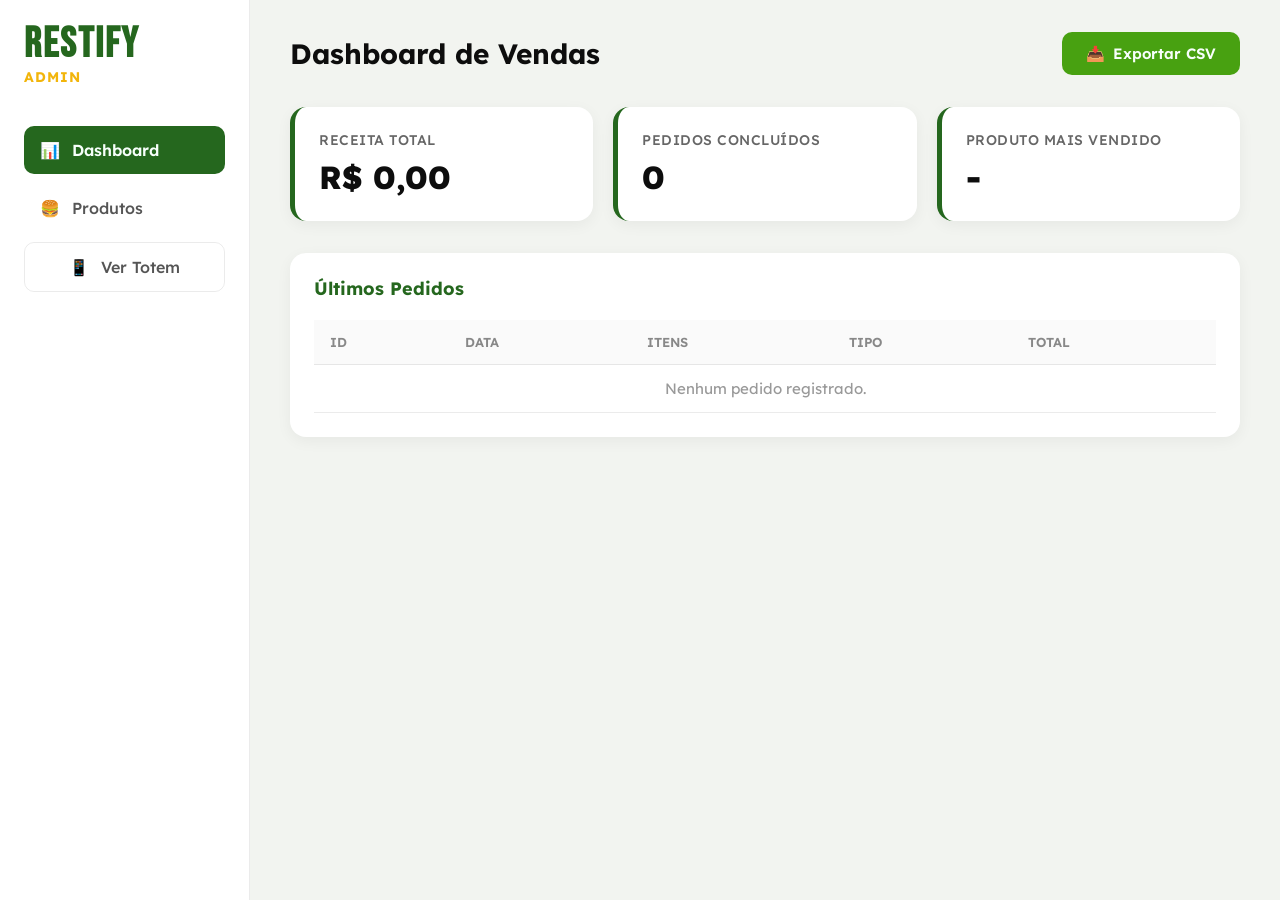
==== SaaS FastFood/admin_screen/index.html @ 72800c1c "Initial Upload Restify" ====
<!DOCTYPE html>
<html lang="pt-BR">
<head>
  <meta charset="UTF-8">
  <meta name="viewport" content="width=device-width,initial-scale=1,maximum-scale=1,user-scalable=no">
  <title>Restify — Administração</title>
  <link rel="preconnect" href="https://fonts.googleapis.com">
  <link rel="preconnect" href="https://fonts.gstatic.com" crossorigin>
  <link href="https://fonts.googleapis.com/css2?family=Lexend:wght@300;400;500;600;700;800;900&family=Bebas+Neue&display=swap" rel="stylesheet">
  <link rel="stylesheet" href="style.css">
</head>
<body>

  <!-- SIDEBAR -->
  <aside class="sidebar">
    <div class="brand">
      <h1>RESTIFY</h1>
      <span>Admin</span>
    </div>
    <nav class="nav-menu">
      <button class="nav-link active" data-target="dashboard">
        <span class="icon">📊</span> Dashboard
      </button>
      <button class="nav-link" data-target="products">
        <span class="icon">🍔</span> Produtos
      </button>
      <!-- Return to totem button -->
      <a href="../index.html" class="nav-link btn-return">
        <span class="icon">📱</span> Ver Totem
      </a>
    </nav>
  </aside>

  <!-- MAIN CONTENT -->
  <main class="main-content">
    
    <!-- DASHBOARD VIEW -->
    <section id="view-dashboard" class="view active">
      <div class="header-bar">
        <h2>Dashboard de Vendas</h2>
        <button id="btn-export-csv" class="btn btn-primary">
          <span class="icon">📥</span> Exportar CSV
        </button>
      </div>

      <div class="metrics-grid">
        <div class="metric-card">
          <h3>Receita Total</h3>
          <div class="value" id="metric-revenue">R$ 0,00</div>
        </div>
        <div class="metric-card">
          <h3>Pedidos Concluídos</h3>
          <div class="value" id="metric-orders">0</div>
        </div>
        <div class="metric-card">
          <h3>Produto Mais Vendido</h3>
          <div class="value" id="metric-top-product">-</div>
        </div>
      </div>

      <div class="recent-orders-card">
        <h3>Últimos Pedidos</h3>
        <div class="table-responsive">
          <table class="table">
            <thead>
              <tr>
                <th>ID</th>
                <th>Data</th>
                <th>Itens</th>
                <th>Tipo</th>
                <th>Total</th>
              </tr>
            </thead>
            <tbody id="orders-table-body">
              <!-- Orders injected here -->
            </tbody>
          </table>
        </div>
      </div>
    </section>

    <!-- PRODUCTS VIEW -->
    <section id="view-products" class="view">
      <div class="header-bar">
        <h2>Gerenciar Produtos</h2>
        <button id="btn-new-product" class="btn btn-primary">
          <span class="icon">➕</span> Novo Produto
        </button>
      </div>

      <div class="products-admin-grid" id="products-admin-grid">
        <!-- Products injected here -->
      </div>
    </section>

  </main>

  <!-- MODAL: ADD/EDIT PRODUCT -->
  <div class="modal-overlay" id="product-modal">
    <div class="modal-box">
      <div class="modal-header">
        <h3 id="modal-title">Novo Produto</h3>
        <button class="btn-close" id="btn-close-modal">✕</button>
      </div>
      <div class="modal-body">
        <form id="product-form">
          <input type="hidden" id="prod-id">
          
          <div class="form-group">
            <label for="prod-name">Nome do Produto</label>
            <input type="text" id="prod-name" required placeholder="Ex: X-Bacon Supremo">
          </div>

          <div class="form-row">
            <div class="form-group">
              <label for="prod-price">Preço (R$)</label>
              <input type="number" step="0.01" id="prod-price" required placeholder="0.00">
            </div>
            <div class="form-group">
              <label for="prod-cat">Categoria</label>
              <select id="prod-cat" required>
                <option value="comida">Comida (Lanches)</option>
                <option value="promos">Promoção</option>
                <option value="acomp">Acompanhamento</option>
                <option value="bebidas">Bebidas</option>
                <option value="sobremesas">Sobremesas</option>
              </select>
            </div>
          </div>

          <div class="form-group">
            <label for="prod-img">URL da Imagem</label>
            <input type="url" id="prod-img" required placeholder="https://exemplo.com/imagem.jpg">
            <small>Dica: Use imagens do Unsplash ou de um CDN.</small>
          </div>
          
          <div class="image-preview" id="image-preview">
            <span>Pré-visualização</span>
          </div>

        </form>
      </div>
      <div class="modal-footer">
        <button class="btn btn-secondary" id="btn-cancel-modal">Cancelar</button>
        <button class="btn btn-primary" id="btn-save-product" form="product-form">Salvar Produto</button>
      </div>
    </div>
  </div>

  <script src="admin.js"></script>
</body>
</html>
---- SaaS FastFood/admin_screen/style.css ----
:root {
  --primary: #25671E;
  --secondary: #48A111;
  --support: #F2B50B;
  --white: #F7FFFB;
  --black: #0D0D0D;
  --support2: #335130;
  --bg: #f2f4f0;
  --card: #fff;
  --border: rgba(0,0,0,.08);
  --font: 'Lexend', sans-serif;
  --logo: 'Bebas Neue', sans-serif;
  --radius: 16px;
  --radius-sm: 10px;
  --shadow: 0 4px 15px rgba(0,0,0,.05);
}

*, *::before, *::after {
  margin: 0;
  padding: 0;
  box-sizing: border-box;
}

body {
  font-family: var(--font);
  background: var(--bg);
  color: var(--black);
  display: flex;
  height: 100vh;
  overflow: hidden;
}

button {
  font-family: var(--font);
  cursor: pointer;
  border: none;
  outline: none;
}

/* SIDEBAR */
.sidebar {
  width: 250px;
  background: var(--card);
  border-right: 1px solid var(--border);
  display: flex;
  flex-direction: column;
  padding: 24px;
}

.brand {
  margin-bottom: 40px;
}

.brand h1 {
  font-family: var(--logo);
  color: var(--primary);
  font-size: 42px;
  letter-spacing: 2px;
  line-height: 1;
}

.brand span {
  font-size: 14px;
  color: var(--support);
  font-weight: 700;
  text-transform: uppercase;
  letter-spacing: 1px;
}

.nav-menu {
  display: flex;
  flex-direction: column;
  gap: 10px;
}

.nav-link {
  display: flex;
  align-items: center;
  gap: 12px;
  padding: 14px 16px;
  border-radius: var(--radius-sm);
  background: transparent;
  color: #555;
  font-size: 16px;
  font-weight: 500;
  text-align: left;
  transition: .2s;
  text-decoration: none;
}

.nav-link:hover:not(.active) {
  background: rgba(37, 103, 30, .05);
  color: var(--primary);
}

.nav-link.active {
  background: var(--primary);
  color: var(--white);
  font-weight: 600;
}

.btn-return {
  margin-top: auto;
  border: 1px solid var(--border);
  justify-content: center;
}

.btn-return:hover {
  background: var(--black) !important;
  color: var(--white) !important;
}

/* MAIN CONTENT */
.main-content {
  flex: 1;
  overflow-y: auto;
  padding: 32px 40px;
  background: var(--bg);
}

.view {
  display: none;
  animation: fadeIn 0.4s ease forwards;
}

.view.active {
  display: block;
}

@keyframes fadeIn {
  from { opacity: 0; transform: translateY(10px); }
  to { opacity: 1; transform: translateY(0); }
}

.header-bar {
  display: flex;
  justify-content: space-between;
  align-items: center;
  margin-bottom: 32px;
}

.header-bar h2 {
  font-size: 28px;
  color: var(--black);
}

.btn {
  padding: 12px 24px;
  border-radius: var(--radius-sm);
  font-size: 15px;
  font-weight: 600;
  display: inline-flex;
  align-items: center;
  gap: 8px;
  transition: 0.2s;
}

.btn-primary {
  background: var(--secondary);
  color: var(--white);
}

.btn-primary:hover {
  background: var(--primary);
  transform: translateY(-2px);
  box-shadow: 0 4px 10px rgba(72,161,17,.3);
}

.btn-secondary {
  background: #e0e0e0;
  color: var(--black);
}

.btn-secondary:hover {
  background: #ccc;
}

/* DASHBOARD METRICS */
.metrics-grid {
  display: grid;
  grid-template-columns: repeat(auto-fit, minmax(250px, 1fr));
  gap: 20px;
  margin-bottom: 32px;
}

.metric-card {
  background: var(--card);
  padding: 24px;
  border-radius: var(--radius);
  box-shadow: var(--shadow);
  border-left: 5px solid var(--primary);
}

.metric-card h3 {
  font-size: 14px;
  color: #666;
  font-weight: 500;
  margin-bottom: 8px;
  text-transform: uppercase;
  letter-spacing: 0.5px;
}

.metric-card .value {
  font-size: 32px;
  font-weight: 800;
  color: var(--black);
}

/* RECENT ORDERS TABLE */
.recent-orders-card {
  background: var(--card);
  padding: 24px;
  border-radius: var(--radius);
  box-shadow: var(--shadow);
}

.recent-orders-card h3 {
  margin-bottom: 20px;
  font-size: 18px;
  color: var(--primary);
}

.table-responsive {
  overflow-x: auto;
}

.table {
  width: 100%;
  border-collapse: collapse;
}

.table th, .table td {
  padding: 14px 16px;
  text-align: left;
  border-bottom: 1px solid var(--border);
}

.table th {
  font-size: 13px;
  color: #888;
  font-weight: 600;
  text-transform: uppercase;
  background: rgba(0,0,0,0.02);
}

.table td {
  font-size: 15px;
}

.table tr:hover td {
  background: rgba(37, 103, 30, .02);
}

.badge {
  padding: 4px 10px;
  border-radius: 50px;
  font-size: 12px;
  font-weight: 600;
  background: var(--primary);
  color: var(--white);
}

/* PRODUCTS GRID */
.products-admin-grid {
  display: grid;
  grid-template-columns: repeat(auto-fill, minmax(220px, 1fr));
  gap: 20px;
}

.p-card {
  background: var(--card);
  border-radius: var(--radius-sm);
  overflow: hidden;
  box-shadow: var(--shadow);
  position: relative;
  transition: .2s;
}

.p-card:hover {
  transform: translateY(-4px);
  box-shadow: 0 8px 20px rgba(0,0,0,.1);
}

.p-card img {
  width: 100%;
  height: 140px;
  object-fit: cover;
}

.p-card-info {
  padding: 16px;
}

.p-card-info h4 {
  font-size: 16px;
  margin-bottom: 4px;
}

.p-card-info .price {
  font-size: 18px;
  font-weight: 700;
  color: var(--primary);
  margin-bottom: 12px;
}

.p-card-actions {
  display: flex;
  gap: 8px;
}

.btn-small {
  flex: 1;
  padding: 8px;
  font-size: 13px;
  border-radius: 6px;
  font-weight: 600;
  transition: .15s;
}

.btn-edit {
  background: rgba(72,161,17,.1);
  color: var(--primary);
}

.btn-edit:hover { background: rgba(72,161,17,.2); }

.btn-delete {
  background: #fde8e8;
  color: #c0392b;
}

.btn-delete:hover { background: #f5c6c6; }

/* MODAL */
.modal-overlay {
  position: fixed;
  inset: 0;
  background: rgba(0,0,0,.6);
  backdrop-filter: blur(4px);
  display: flex;
  justify-content: center;
  align-items: center;
  z-index: 1000;
  opacity: 0;
  pointer-events: none;
  transition: .3s ease;
}

.modal-overlay.active {
  opacity: 1;
  pointer-events: all;
}

.modal-box {
  background: var(--card);
  width: 100%;
  max-width: 500px;
  border-radius: var(--radius);
  box-shadow: 0 10px 40px rgba(0,0,0,.2);
  transform: scale(0.95);
  transition: .3s ease;
  overflow: hidden;
  display: flex;
  flex-direction: column;
}

.modal-overlay.active .modal-box {
  transform: scale(1);
}

.modal-header {
  padding: 20px 24px;
  border-bottom: 1px solid var(--border);
  display: flex;
  justify-content: space-between;
  align-items: center;
}

.modal-header h3 {
  font-size: 20px;
  color: var(--primary);
}

.btn-close {
  background: transparent;
  font-size: 20px;
  color: #888;
}

.btn-close:hover {
  color: var(--black);
}

.modal-body {
  padding: 24px;
  overflow-y: auto;
  max-height: 60vh;
}

.form-group {
  margin-bottom: 16px;
}

.form-row {
  display: flex;
  gap: 16px;
}

.form-row .form-group {
  flex: 1;
}

label {
  display: block;
  font-size: 13px;
  font-weight: 600;
  color: #555;
  margin-bottom: 6px;
}

input, select {
  width: 100%;
  padding: 12px;
  border: 1px solid #ccc;
  border-radius: 8px;
  font-family: var(--font);
  font-size: 15px;
  transition: .2s;
  outline: none;
}

input:focus, select:focus {
  border-color: var(--primary);
  box-shadow: 0 0 0 3px rgba(72,161,17,.15);
}

small {
  display: block;
  font-size: 11px;
  color: #888;
  margin-top: 4px;
}

.image-preview {
  margin-top: 10px;
  width: 100%;
  height: 150px;
  background: #eee;
  border-radius: 8px;
  display: flex;
  justify-content: center;
  align-items: center;
  overflow: hidden;
  color: #aaa;
  font-size: 14px;
}

.image-preview img {
  width: 100%;
  height: 100%;
  object-fit: cover;
}

.modal-footer {
  padding: 16px 24px;
  border-top: 1px solid var(--border);
  display: flex;
  justify-content: flex-end;
  gap: 12px;
  background: var(--bg);
}
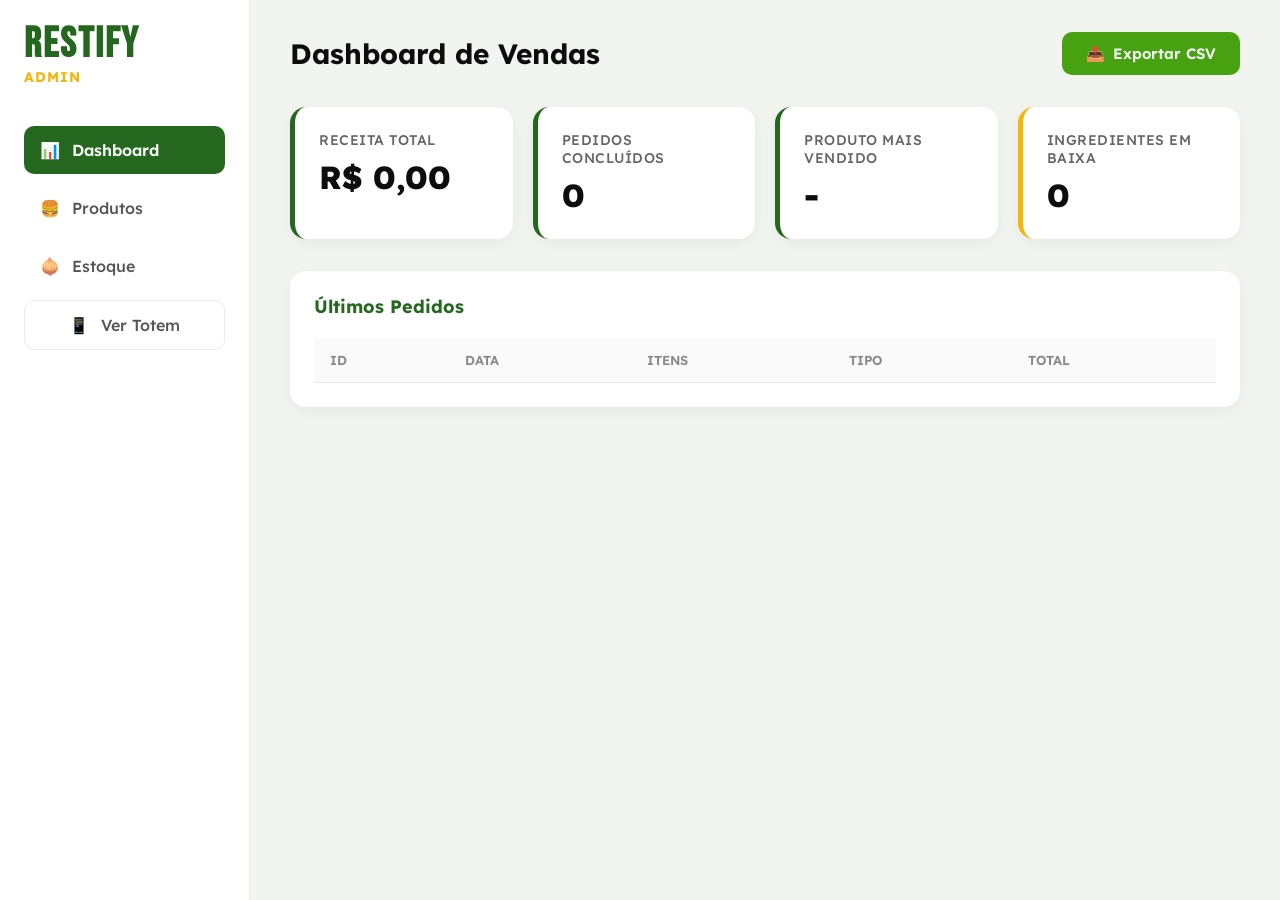
==== commit 19351d2d: "Add files via upload" ====
--- a/SaaS FastFood/admin_screen/index.html
+++ b/SaaS FastFood/admin_screen/index.html
@@ -24,7 +24,9 @@
       <button class="nav-link" data-target="products">
         <span class="icon">🍔</span> Produtos
       </button>
-      <!-- Return to totem button -->
+      <button class="nav-link" data-target="ingredients">
+        <span class="icon">🧅</span> Estoque
+      </button>
       <a href="../index.html" class="nav-link btn-return">
         <span class="icon">📱</span> Ver Totem
       </a>
@@ -42,38 +44,18 @@
           <span class="icon">📥</span> Exportar CSV
         </button>
       </div>
-
       <div class="metrics-grid">
-        <div class="metric-card">
-          <h3>Receita Total</h3>
-          <div class="value" id="metric-revenue">R$ 0,00</div>
-        </div>
-        <div class="metric-card">
-          <h3>Pedidos Concluídos</h3>
-          <div class="value" id="metric-orders">0</div>
-        </div>
-        <div class="metric-card">
-          <h3>Produto Mais Vendido</h3>
-          <div class="value" id="metric-top-product">-</div>
-        </div>
-      </div>
-
+        <div class="metric-card"><h3>Receita Total</h3><div class="value" id="metric-revenue">R$ 0,00</div></div>
+        <div class="metric-card"><h3>Pedidos Concluídos</h3><div class="value" id="metric-orders">0</div></div>
+        <div class="metric-card"><h3>Produto Mais Vendido</h3><div class="value" id="metric-top-product">-</div></div>
+        <div class="metric-card metric-card--warning"><h3>Ingredientes em Baixa</h3><div class="value" id="metric-low-stock">0</div></div>
+      </div>
       <div class="recent-orders-card">
         <h3>Últimos Pedidos</h3>
         <div class="table-responsive">
           <table class="table">
-            <thead>
-              <tr>
-                <th>ID</th>
-                <th>Data</th>
-                <th>Itens</th>
-                <th>Tipo</th>
-                <th>Total</th>
-              </tr>
-            </thead>
-            <tbody id="orders-table-body">
-              <!-- Orders injected here -->
-            </tbody>
+            <thead><tr><th>ID</th><th>Data</th><th>Itens</th><th>Tipo</th><th>Total</th></tr></thead>
+            <tbody id="orders-table-body"></tbody>
           </table>
         </div>
       </div>
@@ -87,9 +69,22 @@
           <span class="icon">➕</span> Novo Produto
         </button>
       </div>
-
-      <div class="products-admin-grid" id="products-admin-grid">
-        <!-- Products injected here -->
+      <div class="products-admin-grid" id="products-admin-grid"></div>
+    </section>
+
+    <!-- INGREDIENTS / STOCK VIEW -->
+    <section id="view-ingredients" class="view">
+      <div class="header-bar">
+        <h2>Estoque de Ingredientes</h2>
+        <button id="btn-new-ingredient" class="btn btn-primary">
+          <span class="icon">➕</span> Novo Ingrediente
+        </button>
+      </div>
+      <div class="table-responsive">
+        <table class="table" id="ingredients-table">
+          <thead><tr><th style="width:50px">Foto</th><th>Nome</th><th>Preço</th><th>Categorias</th><th>Estoque</th><th>Status</th><th style="width:180px">Ações</th></tr></thead>
+          <tbody id="ingredients-table-body"></tbody>
+        </table>
       </div>
     </section>
 
@@ -97,7 +92,7 @@
 
   <!-- MODAL: ADD/EDIT PRODUCT -->
   <div class="modal-overlay" id="product-modal">
-    <div class="modal-box">
+    <div class="modal-box modal-box--wide">
       <div class="modal-header">
         <h3 id="modal-title">Novo Produto</h3>
         <button class="btn-close" id="btn-close-modal">✕</button>
@@ -131,11 +126,26 @@
           <div class="form-group">
             <label for="prod-img">URL da Imagem</label>
             <input type="url" id="prod-img" required placeholder="https://exemplo.com/imagem.jpg">
-            <small>Dica: Use imagens do Unsplash ou de um CDN.</small>
-          </div>
-          
-          <div class="image-preview" id="image-preview">
-            <span>Pré-visualização</span>
+          </div>
+          <div class="image-preview" id="image-preview"><span>Pré-visualização</span></div>
+
+          <!-- INGREDIENT SELECTOR -->
+          <div class="form-group" style="margin-top:20px">
+            <label>Ingredientes do Produto</label>
+            <small>Selecione os ingredientes que compõem este produto e a quantidade de cada um. Isso será descontado automaticamente do estoque a cada venda.</small>
+            <div class="ingredient-selector" id="ingredient-selector">
+              <!-- Injected by JS -->
+            </div>
+          </div>
+
+          <!-- PRICE ESTIMATION -->
+          <div class="estimate-box" id="estimate-box" style="display:none">
+            <h4>💡 Estimativa de Preço</h4>
+            <div class="estimate-row"><span>Custo dos Ingredientes</span><span id="est-custo">R$ 0,00</span></div>
+            <div class="estimate-row"><span>Mão de Obra (~40%)</span><span id="est-mao">R$ 0,00</span></div>
+            <div class="estimate-row"><span>Margem de Lucro (~80%)</span><span id="est-margem">R$ 0,00</span></div>
+            <div class="estimate-row estimate-row--total"><span>Preço Sugerido</span><span id="est-total">R$ 0,00</span></div>
+            <button type="button" class="btn btn-secondary btn-use-estimate" id="btn-use-estimate">Usar este preço</button>
           </div>
 
         </form>
@@ -147,6 +157,55 @@
     </div>
   </div>
 
+  <!-- MODAL: ADD/EDIT INGREDIENT -->
+  <div class="modal-overlay" id="ingredient-modal">
+    <div class="modal-box">
+      <div class="modal-header">
+        <h3 id="ing-modal-title">Novo Ingrediente</h3>
+        <button class="btn-close" id="btn-close-ing-modal">✕</button>
+      </div>
+      <div class="modal-body">
+        <form id="ingredient-form">
+          <input type="hidden" id="ing-id">
+          <div class="form-group">
+            <label for="ing-name">Nome do Ingrediente</label>
+            <input type="text" id="ing-name" required placeholder="Ex: Queijo Cheddar">
+          </div>
+          <div class="form-row">
+            <div class="form-group">
+              <label for="ing-price">Preço Adicional (R$)</label>
+              <input type="number" step="0.01" id="ing-price" required placeholder="0.00">
+              <small>Use 0 se for incluso no produto.</small>
+            </div>
+            <div class="form-group">
+              <label for="ing-stock">Estoque (unidades)</label>
+              <input type="number" id="ing-stock" required placeholder="100" min="0">
+            </div>
+          </div>
+          <div class="form-group">
+            <label>Disponível nas Categorias</label>
+            <div class="checkbox-group" id="ing-cats-group">
+              <label class="checkbox-label"><input type="checkbox" value="comida"> Comida</label>
+              <label class="checkbox-label"><input type="checkbox" value="promos"> Promoções</label>
+              <label class="checkbox-label"><input type="checkbox" value="acomp"> Acompanhamentos</label>
+              <label class="checkbox-label"><input type="checkbox" value="bebidas"> Bebidas</label>
+              <label class="checkbox-label"><input type="checkbox" value="sobremesas"> Sobremesas</label>
+            </div>
+          </div>
+          <div class="form-group">
+            <label for="ing-img">URL da Imagem</label>
+            <input type="url" id="ing-img" required placeholder="https://exemplo.com/ingrediente.jpg">
+          </div>
+          <div class="image-preview" id="ing-image-preview"><span>Pré-visualização</span></div>
+        </form>
+      </div>
+      <div class="modal-footer">
+        <button class="btn btn-secondary" id="btn-cancel-ing-modal">Cancelar</button>
+        <button class="btn btn-primary" id="btn-save-ingredient" form="ingredient-form">Salvar Ingrediente</button>
+      </div>
+    </div>
+  </div>
+
   <script src="admin.js"></script>
 </body>
 </html>
--- a/SaaS FastFood/admin_screen/style.css
+++ b/SaaS FastFood/admin_screen/style.css
@@ -15,457 +15,257 @@
   --shadow: 0 4px 15px rgba(0,0,0,.05);
 }
 
-*, *::before, *::after {
-  margin: 0;
-  padding: 0;
-  box-sizing: border-box;
-}
-
-body {
-  font-family: var(--font);
+*, *::before, *::after { margin: 0; padding: 0; box-sizing: border-box; }
+body { font-family: var(--font); background: var(--bg); color: var(--black); display: flex; height: 100vh; overflow: hidden; }
+button { font-family: var(--font); cursor: pointer; border: none; outline: none; }
+
+/* SIDEBAR */
+.sidebar { width: 250px; background: var(--card); border-right: 1px solid var(--border); display: flex; flex-direction: column; padding: 24px; flex-shrink: 0; }
+.brand { margin-bottom: 40px; }
+.brand h1 { font-family: var(--logo); color: var(--primary); font-size: 42px; letter-spacing: 2px; line-height: 1; }
+.brand span { font-size: 14px; color: var(--support); font-weight: 700; text-transform: uppercase; letter-spacing: 1px; }
+.nav-menu { display: flex; flex-direction: column; gap: 10px; }
+.nav-link { display: flex; align-items: center; gap: 12px; padding: 14px 16px; border-radius: var(--radius-sm); background: transparent; color: #555; font-size: 16px; font-weight: 500; text-align: left; transition: .2s; text-decoration: none; }
+.nav-link:hover:not(.active) { background: rgba(37, 103, 30, .05); color: var(--primary); }
+.nav-link.active { background: var(--primary); color: var(--white); font-weight: 600; }
+.btn-return { margin-top: auto; border: 1px solid var(--border); justify-content: center; }
+.btn-return:hover { background: var(--black) !important; color: var(--white) !important; }
+
+/* MAIN CONTENT */
+.main-content { flex: 1; overflow-y: auto; padding: 32px 40px; background: var(--bg); }
+.view { display: none; animation: fadeIn 0.4s ease forwards; }
+.view.active { display: block; }
+@keyframes fadeIn { from { opacity: 0; transform: translateY(10px); } to { opacity: 1; transform: translateY(0); } }
+.header-bar { display: flex; justify-content: space-between; align-items: center; margin-bottom: 32px; }
+.header-bar h2 { font-size: 28px; color: var(--black); }
+
+/* BUTTONS */
+.btn { padding: 12px 24px; border-radius: var(--radius-sm); font-size: 15px; font-weight: 600; display: inline-flex; align-items: center; gap: 8px; transition: 0.2s; }
+.btn-primary { background: var(--secondary); color: var(--white); }
+.btn-primary:hover { background: var(--primary); transform: translateY(-2px); box-shadow: 0 4px 10px rgba(72,161,17,.3); }
+.btn-secondary { background: #e0e0e0; color: var(--black); }
+.btn-secondary:hover { background: #ccc; }
+
+/* METRICS */
+.metrics-grid { display: grid; grid-template-columns: repeat(auto-fit, minmax(220px, 1fr)); gap: 20px; margin-bottom: 32px; }
+.metric-card { background: var(--card); padding: 24px; border-radius: var(--radius); box-shadow: var(--shadow); border-left: 5px solid var(--primary); }
+.metric-card--warning { border-left-color: var(--support); }
+.metric-card h3 { font-size: 14px; color: #666; font-weight: 500; margin-bottom: 8px; text-transform: uppercase; letter-spacing: 0.5px; }
+.metric-card .value { font-size: 32px; font-weight: 800; color: var(--black); }
+
+/* TABLE */
+.recent-orders-card { background: var(--card); padding: 24px; border-radius: var(--radius); box-shadow: var(--shadow); }
+.recent-orders-card h3 { margin-bottom: 20px; font-size: 18px; color: var(--primary); }
+.table-responsive { overflow-x: auto; background: var(--card); border-radius: var(--radius); box-shadow: var(--shadow); }
+.recent-orders-card .table-responsive { box-shadow: none; border-radius: 0; }
+.table { width: 100%; border-collapse: collapse; }
+.table th, .table td { padding: 14px 16px; text-align: left; border-bottom: 1px solid var(--border); }
+.table th { font-size: 13px; color: #888; font-weight: 600; text-transform: uppercase; background: rgba(0,0,0,0.02); }
+.table td { font-size: 15px; }
+.table tr:hover td { background: rgba(37, 103, 30, .02); }
+
+/* BADGES */
+.badge { padding: 4px 10px; border-radius: 50px; font-size: 12px; font-weight: 600; background: var(--primary); color: var(--white); display: inline-block; }
+.badge--success { background: var(--secondary); color: var(--white); }
+.badge--warning { background: var(--support); color: var(--black); }
+.badge--danger { background: #e74c3c; color: var(--white); }
+
+.ing-thumb { width: 40px; height: 40px; border-radius: 6px; object-fit: cover; display: block; }
+.cats-label { font-size: 13px; color: #666; }
+
+/* PRODUCT CARD */
+.products-admin-grid { display: grid; grid-template-columns: repeat(auto-fill, minmax(220px, 1fr)); gap: 20px; }
+.p-card { background: var(--card); border-radius: var(--radius-sm); overflow: hidden; box-shadow: var(--shadow); position: relative; transition: .2s; }
+.p-card:hover { transform: translateY(-4px); box-shadow: 0 8px 20px rgba(0,0,0,.1); }
+.p-card img { width: 100%; height: 140px; object-fit: cover; }
+.p-card-info { padding: 16px; }
+.p-card-info h4 { font-size: 16px; margin-bottom: 4px; }
+.p-card-info .price { font-size: 18px; font-weight: 700; color: var(--primary); margin-bottom: 4px; }
+.p-card-info .ing-count { font-size: 12px; color: #888; margin-bottom: 10px; }
+.p-card-actions { display: flex; gap: 8px; }
+.btn-small { flex: 1; padding: 8px; font-size: 13px; border-radius: 6px; font-weight: 600; transition: .15s; }
+.btn-edit { background: rgba(72,161,17,.1); color: var(--primary); }
+.btn-edit:hover { background: rgba(72,161,17,.2); }
+.btn-delete { background: #fde8e8; color: #c0392b; }
+.btn-delete:hover { background: #f5c6c6; }
+
+/* MODAL */
+.modal-overlay { position: fixed; inset: 0; background: rgba(0,0,0,.6); backdrop-filter: blur(4px); display: flex; justify-content: center; align-items: center; z-index: 1000; opacity: 0; pointer-events: none; transition: .3s ease; }
+.modal-overlay.active { opacity: 1; pointer-events: all; }
+.modal-box { background: var(--card); width: 100%; max-width: 500px; border-radius: var(--radius); box-shadow: 0 10px 40px rgba(0,0,0,.2); transform: scale(0.95); transition: .3s ease; overflow: hidden; display: flex; flex-direction: column; }
+.modal-box--wide { max-width: 620px; }
+.modal-overlay.active .modal-box { transform: scale(1); }
+.modal-header { padding: 20px 24px; border-bottom: 1px solid var(--border); display: flex; justify-content: space-between; align-items: center; }
+.modal-header h3 { font-size: 20px; color: var(--primary); }
+.btn-close { background: transparent; font-size: 20px; color: #888; }
+.btn-close:hover { color: var(--black); }
+.modal-body { padding: 24px; overflow-y: auto; max-height: 70vh; }
+.modal-footer { padding: 16px 24px; border-top: 1px solid var(--border); display: flex; justify-content: flex-end; gap: 12px; background: var(--bg); }
+
+/* FORMS */
+.form-group { margin-bottom: 16px; }
+.form-row { display: flex; gap: 16px; }
+.form-row .form-group { flex: 1; }
+label { display: block; font-size: 13px; font-weight: 600; color: #555; margin-bottom: 6px; }
+input, select { width: 100%; padding: 12px; border: 1px solid #ccc; border-radius: 8px; font-family: var(--font); font-size: 15px; transition: .2s; outline: none; }
+input:focus, select:focus { border-color: var(--primary); box-shadow: 0 0 0 3px rgba(72,161,17,.15); }
+small { display: block; font-size: 11px; color: #888; margin-top: 4px; }
+
+/* CHECKBOX GROUP */
+.checkbox-group { display: flex; flex-wrap: wrap; gap: 10px; margin-top: 4px; }
+.checkbox-label { display: flex; align-items: center; gap: 6px; font-size: 14px; font-weight: 400; color: var(--black); cursor: pointer; padding: 8px 12px; border: 1px solid #ddd; border-radius: 8px; transition: .15s; }
+.checkbox-label:has(input:checked) { border-color: var(--secondary); background: rgba(72,161,17,.06); }
+.checkbox-label input[type="checkbox"] { width: auto; accent-color: var(--primary); }
+
+/* IMAGE PREVIEW */
+.image-preview { margin-top: 10px; width: 100%; height: 150px; background: #eee; border-radius: 8px; display: flex; justify-content: center; align-items: center; overflow: hidden; color: #aaa; font-size: 14px; }
+.image-preview img { width: 100%; height: 100%; object-fit: cover; }
+
+/* ============================================================================
+   INGREDIENT SELECTOR (inside product modal)
+   ============================================================================ */
+
+.ingredient-selector {
+  margin-top: 10px;
+  max-height: 260px;
+  overflow-y: auto;
+  border: 1px solid var(--border);
+  border-radius: var(--radius-sm);
   background: var(--bg);
-  color: var(--black);
-  display: flex;
-  height: 100vh;
-  overflow: hidden;
-}
-
-button {
-  font-family: var(--font);
-  cursor: pointer;
-  border: none;
-  outline: none;
-}
-
-/* SIDEBAR */
-.sidebar {
-  width: 250px;
-  background: var(--card);
-  border-right: 1px solid var(--border);
-  display: flex;
-  flex-direction: column;
-  padding: 24px;
-}
-
-.brand {
-  margin-bottom: 40px;
-}
-
-.brand h1 {
-  font-family: var(--logo);
-  color: var(--primary);
-  font-size: 42px;
-  letter-spacing: 2px;
-  line-height: 1;
-}
-
-.brand span {
-  font-size: 14px;
-  color: var(--support);
-  font-weight: 700;
-  text-transform: uppercase;
-  letter-spacing: 1px;
-}
-
-.nav-menu {
-  display: flex;
-  flex-direction: column;
-  gap: 10px;
-}
-
-.nav-link {
+}
+
+.ingredient-selector::-webkit-scrollbar { width: 4px; }
+.ingredient-selector::-webkit-scrollbar-thumb { background: var(--secondary); border-radius: 4px; }
+
+.ing-selector-row {
   display: flex;
   align-items: center;
   gap: 12px;
-  padding: 14px 16px;
+  padding: 10px 14px;
+  border-bottom: 1px solid var(--border);
+  transition: background .15s;
+}
+
+.ing-selector-row:last-child { border-bottom: none; }
+.ing-selector-row.active { background: rgba(72,161,17,.06); }
+
+.ing-selector-thumb {
+  width: 36px;
+  height: 36px;
+  border-radius: 6px;
+  object-fit: cover;
+  flex-shrink: 0;
+}
+
+.ing-selector-info {
+  flex: 1;
+  display: flex;
+  flex-direction: column;
+  min-width: 0;
+}
+
+.ing-selector-name {
+  font-size: 14px;
+  font-weight: 600;
+  color: var(--black);
+}
+
+.ing-selector-price {
+  font-size: 12px;
+  color: var(--primary);
+  font-weight: 500;
+}
+
+.ing-selector-controls {
+  display: flex;
+  align-items: center;
+  gap: 8px;
+  flex-shrink: 0;
+}
+
+.qty-btn {
+  width: 30px;
+  height: 30px;
+  border-radius: 50%;
+  display: flex;
+  align-items: center;
+  justify-content: center;
+  font-size: 16px;
+  font-weight: 700;
+  transition: .15s;
+}
+
+.qty-minus {
+  background: #eee;
+  color: #555;
+}
+
+.qty-minus:hover { background: #ddd; }
+
+.qty-plus {
+  background: var(--secondary);
+  color: var(--white);
+}
+
+.qty-plus:hover {
+  background: var(--primary);
+  transform: scale(1.1);
+}
+
+.qty-value {
+  font-size: 16px;
+  font-weight: 700;
+  min-width: 20px;
+  text-align: center;
+  color: var(--black);
+}
+
+/* ============================================================================
+   PRICE ESTIMATE BOX
+   ============================================================================ */
+
+.estimate-box {
+  margin-top: 20px;
+  padding: 16px 20px;
+  background: linear-gradient(135deg, rgba(37,103,30,.04), rgba(242,181,11,.06));
+  border: 1px solid rgba(72,161,17,.2);
   border-radius: var(--radius-sm);
-  background: transparent;
+}
+
+.estimate-box h4 {
+  font-size: 15px;
+  color: var(--primary);
+  margin-bottom: 12px;
+}
+
+.estimate-row {
+  display: flex;
+  justify-content: space-between;
+  padding: 6px 0;
+  font-size: 14px;
   color: #555;
-  font-size: 16px;
-  font-weight: 500;
-  text-align: left;
-  transition: .2s;
-  text-decoration: none;
-}
-
-.nav-link:hover:not(.active) {
-  background: rgba(37, 103, 30, .05);
+}
+
+.estimate-row--total {
+  border-top: 2px solid var(--primary);
+  margin-top: 8px;
+  padding-top: 10px;
+  font-size: 18px;
+  font-weight: 800;
   color: var(--primary);
 }
 
-.nav-link.active {
+.btn-use-estimate {
+  margin-top: 12px;
+  width: 100%;
+  justify-content: center;
+  padding: 10px;
+  font-size: 14px;
   background: var(--primary);
   color: var(--white);
-  font-weight: 600;
-}
-
-.btn-return {
-  margin-top: auto;
-  border: 1px solid var(--border);
-  justify-content: center;
-}
-
-.btn-return:hover {
-  background: var(--black) !important;
-  color: var(--white) !important;
-}
-
-/* MAIN CONTENT */
-.main-content {
-  flex: 1;
-  overflow-y: auto;
-  padding: 32px 40px;
-  background: var(--bg);
-}
-
-.view {
-  display: none;
-  animation: fadeIn 0.4s ease forwards;
-}
-
-.view.active {
-  display: block;
-}
-
-@keyframes fadeIn {
-  from { opacity: 0; transform: translateY(10px); }
-  to { opacity: 1; transform: translateY(0); }
-}
-
-.header-bar {
-  display: flex;
-  justify-content: space-between;
-  align-items: center;
-  margin-bottom: 32px;
-}
-
-.header-bar h2 {
-  font-size: 28px;
-  color: var(--black);
-}
-
-.btn {
-  padding: 12px 24px;
-  border-radius: var(--radius-sm);
-  font-size: 15px;
-  font-weight: 600;
-  display: inline-flex;
-  align-items: center;
-  gap: 8px;
-  transition: 0.2s;
-}
-
-.btn-primary {
-  background: var(--secondary);
-  color: var(--white);
-}
-
-.btn-primary:hover {
-  background: var(--primary);
-  transform: translateY(-2px);
-  box-shadow: 0 4px 10px rgba(72,161,17,.3);
-}
-
-.btn-secondary {
-  background: #e0e0e0;
-  color: var(--black);
-}
-
-.btn-secondary:hover {
-  background: #ccc;
-}
-
-/* DASHBOARD METRICS */
-.metrics-grid {
-  display: grid;
-  grid-template-columns: repeat(auto-fit, minmax(250px, 1fr));
-  gap: 20px;
-  margin-bottom: 32px;
-}
-
-.metric-card {
-  background: var(--card);
-  padding: 24px;
-  border-radius: var(--radius);
-  box-shadow: var(--shadow);
-  border-left: 5px solid var(--primary);
-}
-
-.metric-card h3 {
-  font-size: 14px;
-  color: #666;
-  font-weight: 500;
-  margin-bottom: 8px;
-  text-transform: uppercase;
-  letter-spacing: 0.5px;
-}
-
-.metric-card .value {
-  font-size: 32px;
-  font-weight: 800;
-  color: var(--black);
-}
-
-/* RECENT ORDERS TABLE */
-.recent-orders-card {
-  background: var(--card);
-  padding: 24px;
-  border-radius: var(--radius);
-  box-shadow: var(--shadow);
-}
-
-.recent-orders-card h3 {
-  margin-bottom: 20px;
-  font-size: 18px;
-  color: var(--primary);
-}
-
-.table-responsive {
-  overflow-x: auto;
-}
-
-.table {
-  width: 100%;
-  border-collapse: collapse;
-}
-
-.table th, .table td {
-  padding: 14px 16px;
-  text-align: left;
-  border-bottom: 1px solid var(--border);
-}
-
-.table th {
-  font-size: 13px;
-  color: #888;
-  font-weight: 600;
-  text-transform: uppercase;
-  background: rgba(0,0,0,0.02);
-}
-
-.table td {
-  font-size: 15px;
-}
-
-.table tr:hover td {
-  background: rgba(37, 103, 30, .02);
-}
-
-.badge {
-  padding: 4px 10px;
-  border-radius: 50px;
-  font-size: 12px;
-  font-weight: 600;
-  background: var(--primary);
-  color: var(--white);
-}
-
-/* PRODUCTS GRID */
-.products-admin-grid {
-  display: grid;
-  grid-template-columns: repeat(auto-fill, minmax(220px, 1fr));
-  gap: 20px;
-}
-
-.p-card {
-  background: var(--card);
-  border-radius: var(--radius-sm);
-  overflow: hidden;
-  box-shadow: var(--shadow);
-  position: relative;
-  transition: .2s;
-}
-
-.p-card:hover {
-  transform: translateY(-4px);
-  box-shadow: 0 8px 20px rgba(0,0,0,.1);
-}
-
-.p-card img {
-  width: 100%;
-  height: 140px;
-  object-fit: cover;
-}
-
-.p-card-info {
-  padding: 16px;
-}
-
-.p-card-info h4 {
-  font-size: 16px;
-  margin-bottom: 4px;
-}
-
-.p-card-info .price {
-  font-size: 18px;
-  font-weight: 700;
-  color: var(--primary);
-  margin-bottom: 12px;
-}
-
-.p-card-actions {
-  display: flex;
-  gap: 8px;
-}
-
-.btn-small {
-  flex: 1;
-  padding: 8px;
-  font-size: 13px;
-  border-radius: 6px;
-  font-weight: 600;
-  transition: .15s;
-}
-
-.btn-edit {
-  background: rgba(72,161,17,.1);
-  color: var(--primary);
-}
-
-.btn-edit:hover { background: rgba(72,161,17,.2); }
-
-.btn-delete {
-  background: #fde8e8;
-  color: #c0392b;
-}
-
-.btn-delete:hover { background: #f5c6c6; }
-
-/* MODAL */
-.modal-overlay {
-  position: fixed;
-  inset: 0;
-  background: rgba(0,0,0,.6);
-  backdrop-filter: blur(4px);
-  display: flex;
-  justify-content: center;
-  align-items: center;
-  z-index: 1000;
-  opacity: 0;
-  pointer-events: none;
-  transition: .3s ease;
-}
-
-.modal-overlay.active {
-  opacity: 1;
-  pointer-events: all;
-}
-
-.modal-box {
-  background: var(--card);
-  width: 100%;
-  max-width: 500px;
-  border-radius: var(--radius);
-  box-shadow: 0 10px 40px rgba(0,0,0,.2);
-  transform: scale(0.95);
-  transition: .3s ease;
-  overflow: hidden;
-  display: flex;
-  flex-direction: column;
-}
-
-.modal-overlay.active .modal-box {
-  transform: scale(1);
-}
-
-.modal-header {
-  padding: 20px 24px;
-  border-bottom: 1px solid var(--border);
-  display: flex;
-  justify-content: space-between;
-  align-items: center;
-}
-
-.modal-header h3 {
-  font-size: 20px;
-  color: var(--primary);
-}
-
-.btn-close {
-  background: transparent;
-  font-size: 20px;
-  color: #888;
-}
-
-.btn-close:hover {
-  color: var(--black);
-}
-
-.modal-body {
-  padding: 24px;
-  overflow-y: auto;
-  max-height: 60vh;
-}
-
-.form-group {
-  margin-bottom: 16px;
-}
-
-.form-row {
-  display: flex;
-  gap: 16px;
-}
-
-.form-row .form-group {
-  flex: 1;
-}
-
-label {
-  display: block;
-  font-size: 13px;
-  font-weight: 600;
-  color: #555;
-  margin-bottom: 6px;
-}
-
-input, select {
-  width: 100%;
-  padding: 12px;
-  border: 1px solid #ccc;
   border-radius: 8px;
-  font-family: var(--font);
-  font-size: 15px;
-  transition: .2s;
-  outline: none;
-}
-
-input:focus, select:focus {
-  border-color: var(--primary);
-  box-shadow: 0 0 0 3px rgba(72,161,17,.15);
-}
-
-small {
-  display: block;
-  font-size: 11px;
-  color: #888;
-  margin-top: 4px;
-}
-
-.image-preview {
-  margin-top: 10px;
-  width: 100%;
-  height: 150px;
-  background: #eee;
-  border-radius: 8px;
-  display: flex;
-  justify-content: center;
-  align-items: center;
-  overflow: hidden;
-  color: #aaa;
-  font-size: 14px;
-}
-
-.image-preview img {
-  width: 100%;
-  height: 100%;
-  object-fit: cover;
-}
-
-.modal-footer {
-  padding: 16px 24px;
-  border-top: 1px solid var(--border);
-  display: flex;
-  justify-content: flex-end;
-  gap: 12px;
-  background: var(--bg);
-}
+}
+
+.btn-use-estimate:hover {
+  background: var(--support2);
+}
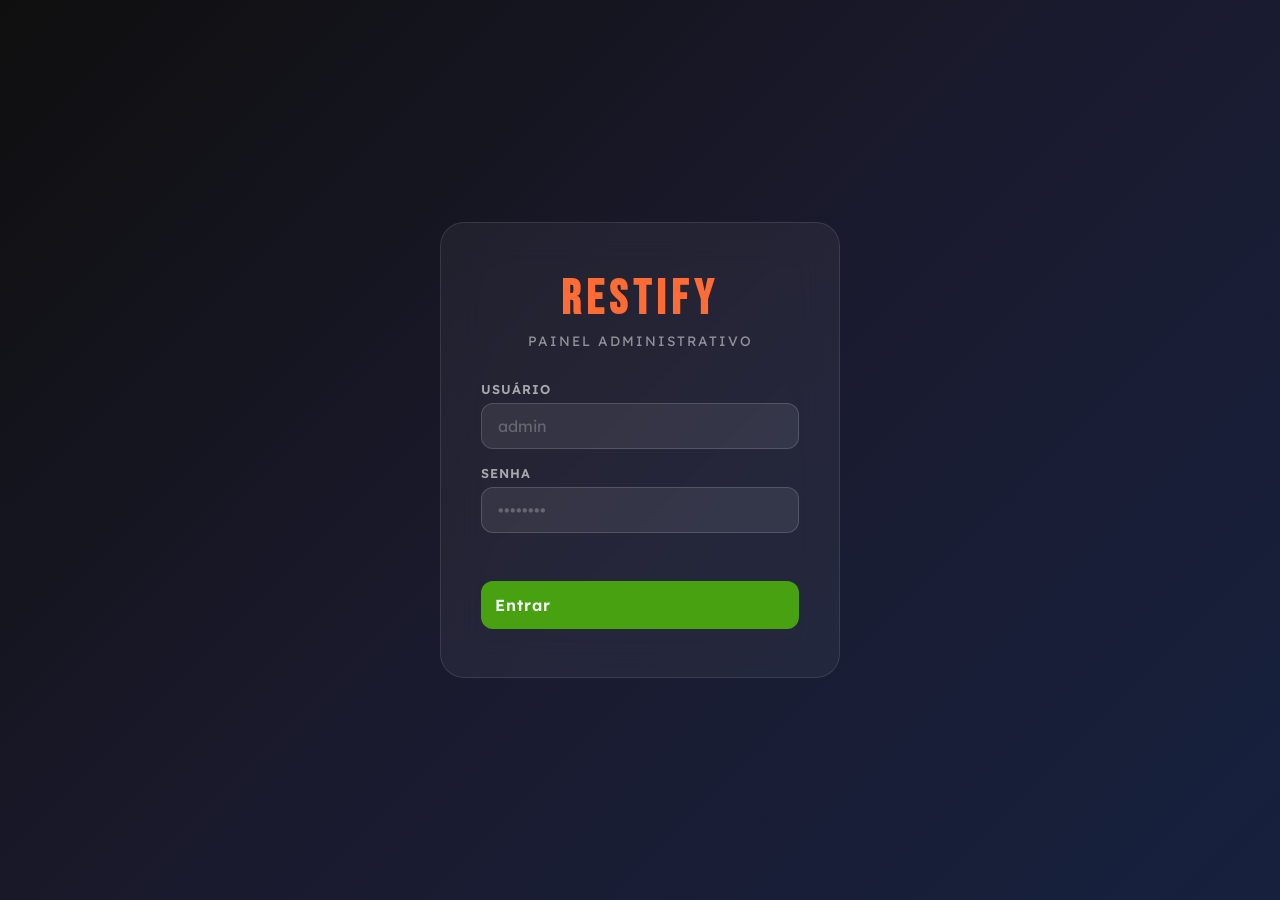
==== commit 54be4208: "Add files via upload" ====
--- a/SaaS FastFood/admin_screen/index.html
+++ b/SaaS FastFood/admin_screen/index.html
@@ -11,6 +11,26 @@
 </head>
 <body>
 
+  <!-- LOGIN SCREEN -->
+  <div class="login-overlay active" id="login-overlay">
+    <div class="login-box">
+      <h1 class="login-logo">RESTIFY</h1>
+      <span class="login-subtitle">Painel Administrativo</span>
+      <form id="login-form" autocomplete="on">
+        <div class="form-group">
+          <label for="login-user">Usuário</label>
+          <input type="text" id="login-user" placeholder="admin" required autocomplete="username">
+        </div>
+        <div class="form-group">
+          <label for="login-pass">Senha</label>
+          <input type="password" id="login-pass" placeholder="••••••••" required autocomplete="current-password">
+        </div>
+        <div class="login-error" id="login-error"></div>
+        <button type="submit" class="btn btn-primary btn-login">Entrar</button>
+      </form>
+    </div>
+  </div>
+
   <!-- SIDEBAR -->
   <aside class="sidebar">
     <div class="brand">
@@ -30,6 +50,9 @@
       <a href="../index.html" class="nav-link btn-return">
         <span class="icon">📱</span> Ver Totem
       </a>
+      <button class="nav-link btn-logout" id="btn-logout">
+        <span class="icon">🚪</span> Sair
+      </button>
     </nav>
   </aside>
 
@@ -126,6 +149,8 @@
           <div class="form-group">
             <label for="prod-img">URL da Imagem</label>
             <input type="url" id="prod-img" required placeholder="https://exemplo.com/imagem.jpg">
+            <small>Ou faça o upload de uma imagem do seu computador:</small>
+            <input type="file" id="prod-img-upload" accept="image/*" style="margin-top: 8px; color: #fff; background: rgba(255, 255, 255, 0.08); padding: 8px; border-radius: 8px;">
           </div>
           <div class="image-preview" id="image-preview"><span>Pré-visualização</span></div>
 
@@ -195,6 +220,8 @@
           <div class="form-group">
             <label for="ing-img">URL da Imagem</label>
             <input type="url" id="ing-img" required placeholder="https://exemplo.com/ingrediente.jpg">
+            <small>Ou faça o upload de uma imagem do seu computador:</small>
+            <input type="file" id="ing-img-upload" accept="image/*" style="margin-top: 8px; color: #fff; background: rgba(255, 255, 255, 0.08); padding: 8px; border-radius: 8px;">
           </div>
           <div class="image-preview" id="ing-image-preview"><span>Pré-visualização</span></div>
         </form>
--- a/SaaS FastFood/admin_screen/style.css
+++ b/SaaS FastFood/admin_screen/style.css
@@ -269,3 +269,119 @@
 .btn-use-estimate:hover {
   background: var(--support2);
 }
+
+/* ============================================================================
+   LOGIN OVERLAY
+   ============================================================================ */
+
+.login-overlay {
+  display: none;
+  position: fixed;
+  inset: 0;
+  z-index: 9999;
+  background: linear-gradient(135deg, #0f0f0f 0%, #1a1a2e 50%, #16213e 100%);
+  justify-content: center;
+  align-items: center;
+}
+
+.login-overlay.active {
+  display: flex;
+}
+
+.login-box {
+  background: rgba(255, 255, 255, 0.05);
+  backdrop-filter: blur(20px);
+  border: 1px solid rgba(255, 255, 255, 0.1);
+  border-radius: 24px;
+  padding: 48px 40px;
+  width: 100%;
+  max-width: 400px;
+  text-align: center;
+  animation: fadeUp 0.5s ease;
+}
+
+@keyframes fadeUp {
+  from { opacity: 0; transform: translateY(30px); }
+  to   { opacity: 1; transform: translateY(0); }
+}
+
+.login-logo {
+  font-family: 'Bebas Neue', sans-serif;
+  font-size: 3rem;
+  letter-spacing: 6px;
+  color: #ff6b35;
+  margin-bottom: 4px;
+}
+
+.login-subtitle {
+  display: block;
+  font-size: 0.85rem;
+  color: rgba(255, 255, 255, 0.5);
+  margin-bottom: 32px;
+  letter-spacing: 2px;
+  text-transform: uppercase;
+}
+
+.login-box .form-group {
+  text-align: left;
+  margin-bottom: 16px;
+}
+
+.login-box label {
+  display: block;
+  font-size: 0.8rem;
+  color: rgba(255, 255, 255, 0.6);
+  margin-bottom: 6px;
+  text-transform: uppercase;
+  letter-spacing: 1px;
+}
+
+.login-box input {
+  width: 100%;
+  padding: 12px 16px;
+  background: rgba(255, 255, 255, 0.08);
+  border: 1px solid rgba(255, 255, 255, 0.15);
+  border-radius: 12px;
+  color: #fff;
+  font-size: 1rem;
+  font-family: 'Lexend', sans-serif;
+  transition: border-color 0.3s, box-shadow 0.3s;
+  box-sizing: border-box;
+}
+
+.login-box input:focus {
+  outline: none;
+  border-color: #ff6b35;
+  box-shadow: 0 0 0 3px rgba(255, 107, 53, 0.2);
+}
+
+.login-box input::placeholder {
+  color: rgba(255, 255, 255, 0.25);
+}
+
+.login-error {
+  color: #ff4757;
+  font-size: 0.85rem;
+  min-height: 24px;
+  margin-bottom: 8px;
+}
+
+.btn-login {
+  width: 100%;
+  padding: 14px;
+  font-size: 1rem;
+  font-weight: 600;
+  border-radius: 12px;
+  cursor: pointer;
+  letter-spacing: 1px;
+}
+
+.btn-logout {
+  margin-top: auto;
+  color: rgba(255, 255, 255, 0.4) !important;
+  border-top: 1px solid rgba(255, 255, 255, 0.08);
+}
+
+.btn-logout:hover {
+  color: #ff4757 !important;
+}
